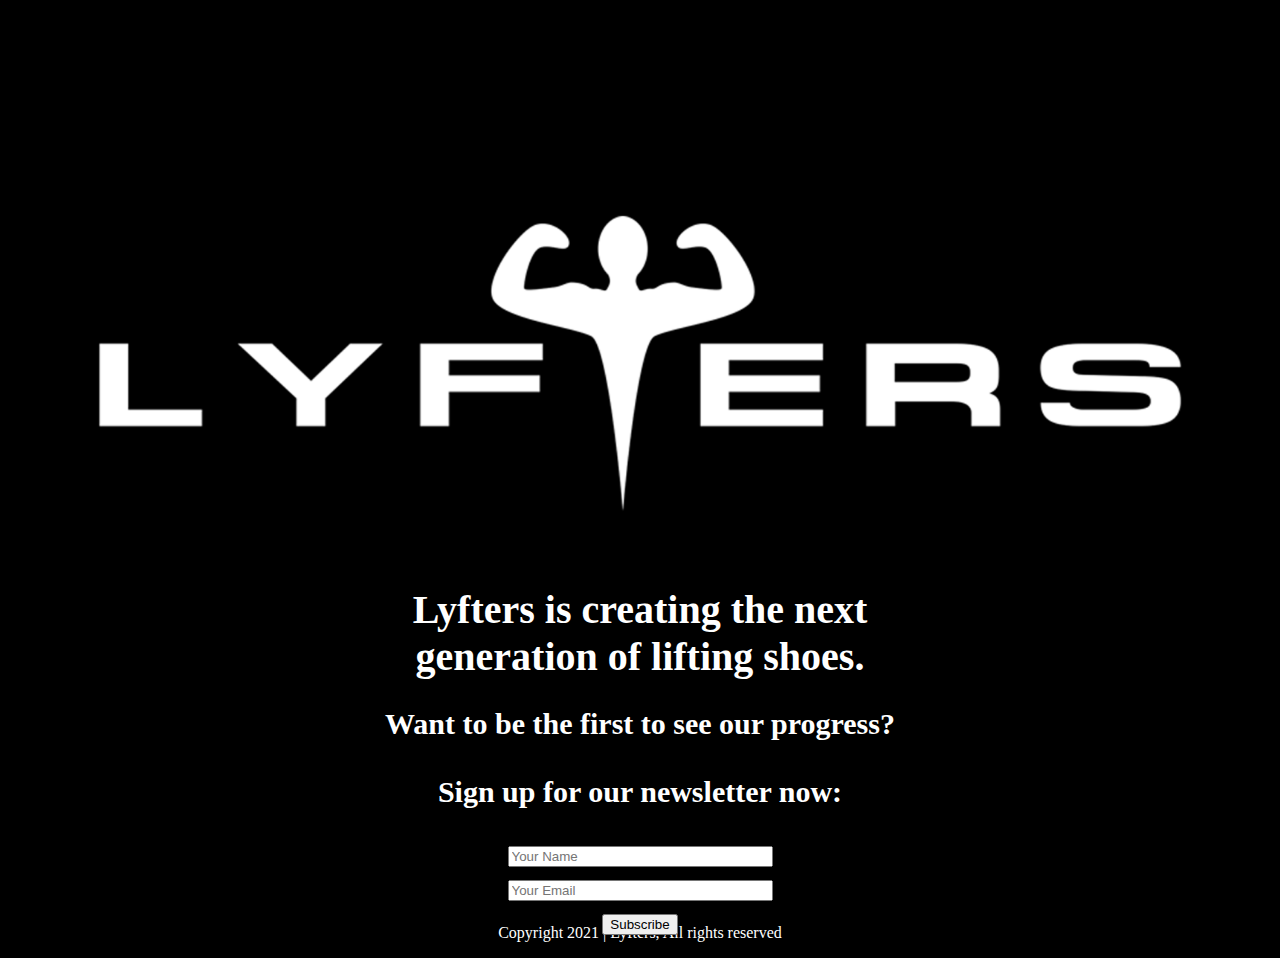
==== Landingpage/index.html @ f77b2d0a "Landing page unfinished" ====
<!DOCTYPE html>
<html lang="en" dir="ltr">
  <head>
    <meta charset="utf-8">
    <title>Lyfters | coming soon...</title>
    <meta name="description" content="Next gen lifting shoes, for serious fitness fanatics, that look good instead of bulky.">
    <link rel="stylesheet" href="stylesheet.css">
    <script type="text/javascript" src="jquery.js"></script>
    <script>
      document.addEventListener('DOMContentLoaded',function()
      {
        $("#newsletter_form").slideDown();
      });
    </script>
  </head>
  <body>
    <div id="page-container">
      <div id="content-wrap">
        <div class="image">
          <img class="logo" src="logo v2 large white.png" alt="Lyfters logo">
        </div>

        <br>

        <div id="newsletter_form">
          <div class="signup">
            <h1>Lyfters is creating the next generation of lifting shoes.</h1>
            <h2>
              Want to be the first to see our progress?
              <br>
              <br>
              Sign up for our newsletter now:
            <h2>
            <form action="signup.php" method="post">
              <input type="text" name="user_name" id="user_name" placeholder="Your Name" size="30">
              <br>
              <input type="text" name="email" id="email" placeholder="Your Email" size="30"/>
              <br>
              <input type="submit" value="Subscribe" name="submit_form"/>
            </form>
          </div>
        </div>
      </div>
    </div>
    <footer>
      <p id="footer">Copyright 2021 | Lyfters, All rights reserved</p>
    </footer>
  </body>

 </html>
---- Landingpage/stylesheet.css ----
body {
  background-color: #000;
}


.logo {
  max-width: 100%;
  height: auto;
  display: block;
  margin-left: auto;
  margin-right: auto;
}

#newsletter_form{
  position:absolute;
  max-width:45%;
  max-height:45%;
  top:20%;
  left:50%;
  overflow:visible;
}

.signup {
  position:relative;
  max-width:100%;
  max-height:100%;
  margin-top: 70%;
  margin-left:-50%;
  text-align: center;
  color: #fff;
  font-size: 30px;
  font-family: Impact, fantasy;
  font-variant:
  clear:both;
}

#page-container {
  position: relative;
  min-height: 100vh;
}

#content-wrap {
  padding-bottom: 2.5rem;    /* Footer height */
}

#footer {
  color: #fff;
  text-align: center;
}

@media screen and (min-width: 601px) {
  div.signup {
    font-size: 20px;
  }
}

/* If the screen size is 600px wide or less, set the font-size of <div> to 30px */
@media screen and (max-width: 600px) {
  div.signup {
    font-size: 10px;
  }
}
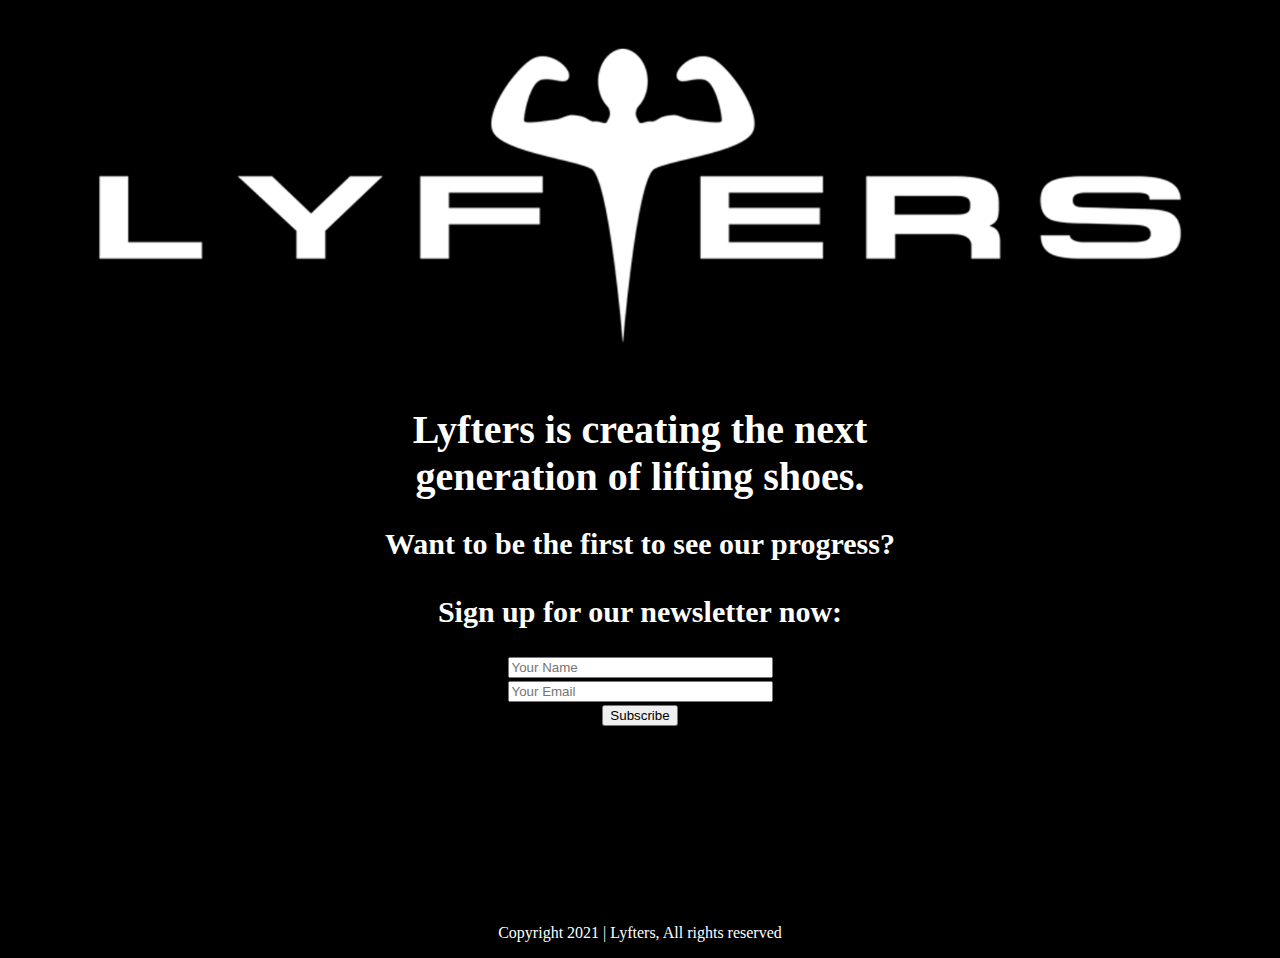
==== commit ed4d995d: "landingspage wijzigingen" ====
--- a/Landingpage/index.html
+++ b/Landingpage/index.html
@@ -30,7 +30,7 @@
               <br>
               <br>
               Sign up for our newsletter now:
-            <h2>
+            </h2>
             <form action="signup.php" method="post">
               <input type="text" name="user_name" id="user_name" placeholder="Your Name" size="30">
               <br>
--- a/Landingpage/stylesheet.css
+++ b/Landingpage/stylesheet.css
@@ -1,5 +1,5 @@
 body {
-  background-color: #000;
+  background-color: #000000;
 }
 
 
@@ -7,15 +7,15 @@
   max-width: 100%;
   height: auto;
   display: block;
-  margin-left: auto;
-  margin-right: auto;
+  margin: 0 auto 0 auto;
+  position: center;
 }
 
 #newsletter_form{
   position:absolute;
   max-width:45%;
   max-height:45%;
-  top:20%;
+  top: 0%;
   left:50%;
   overflow:visible;
 }
@@ -30,8 +30,7 @@
   color: #fff;
   font-size: 30px;
   font-family: Impact, fantasy;
-  font-variant:
-  clear:both;
+  clear: both;
 }
 
 #page-container {
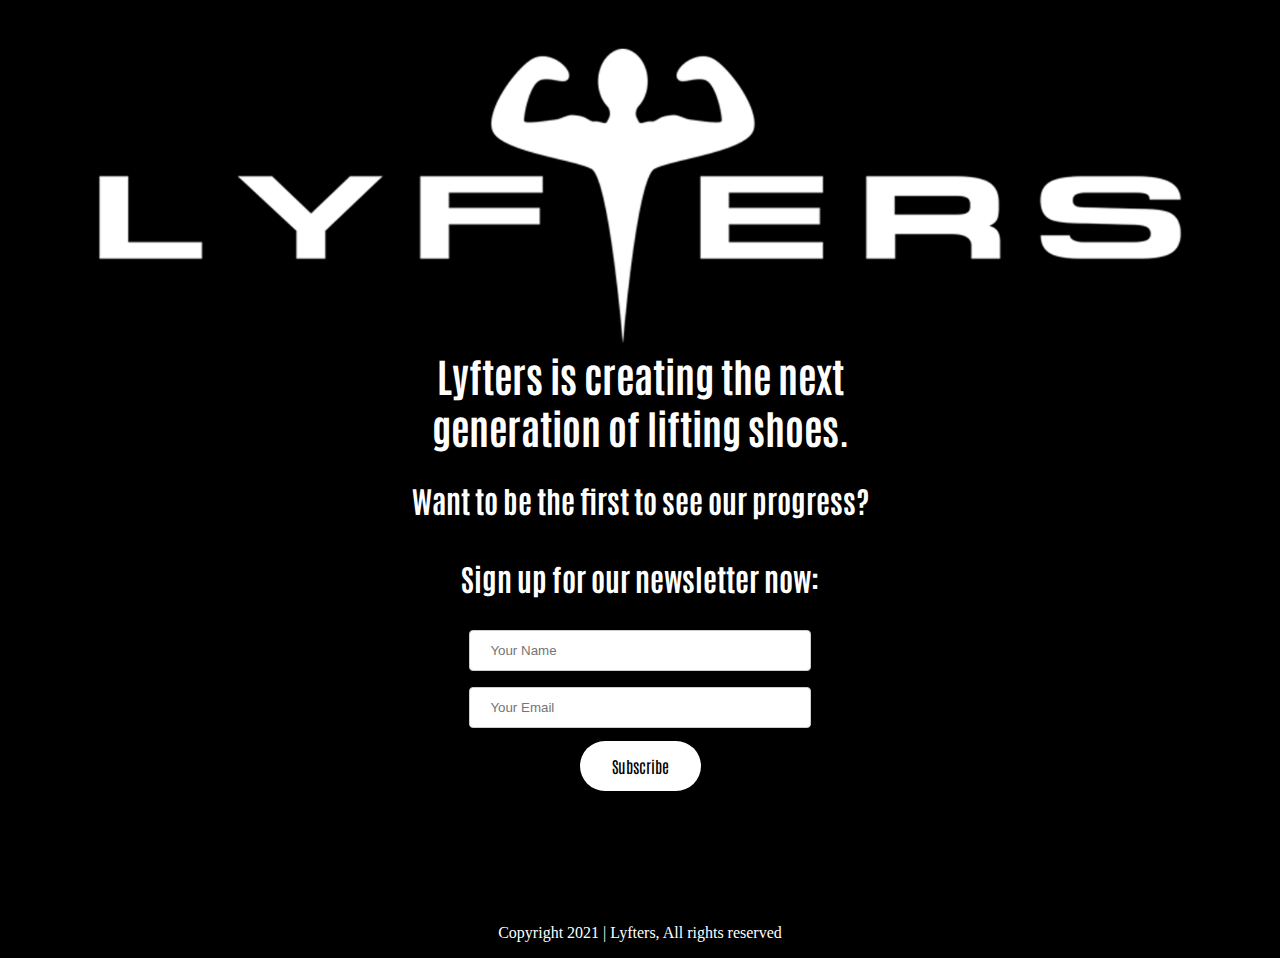
==== commit 0bf74b35: "Landingspage form styling" ====
--- a/Landingpage/index.html
+++ b/Landingpage/index.html
@@ -36,7 +36,7 @@
               <br>
               <input type="text" name="email" id="email" placeholder="Your Email" size="30"/>
               <br>
-              <input type="submit" value="Subscribe" name="submit_form"/>
+              <input class="submit" type="submit" value="Subscribe" name="submit_form"/>
             </form>
           </div>
         </div>
--- a/Landingpage/stylesheet.css
+++ b/Landingpage/stylesheet.css
@@ -1,3 +1,8 @@
+@font-face {
+  font-family: Antonio;
+  src: url("Antonio-VariableFont_wght.ttf");
+}
+
 body {
   background-color: #000000;
 }
@@ -24,13 +29,36 @@
   position:relative;
   max-width:100%;
   max-height:100%;
-  margin-top: 70%;
+  margin-top: 60%;
   margin-left:-50%;
   text-align: center;
   color: #fff;
   font-size: 30px;
-  font-family: Impact, fantasy;
+  font-family: Antonio, fantasy;
   clear: both;
+}
+
+.submit {
+  margin-top: 5px;
+  background-color: #ffffff;
+  color: black;;
+  border: none;
+  padding: 15px 32px;
+  text-align: center;
+  text-decoration: none;
+  display: inline-block;
+  font-size: 16px;
+  font-family: Antonio;
+  border-radius: 50px;
+}
+
+input[type=text] {
+  padding: 12px 20px;
+  margin: 8px 0;
+  display: inline-block;
+  border: 1px solid #ccc;
+  border-radius: 4px;
+  box-sizing: border-box;
 }
 
 #page-container {
@@ -51,6 +79,10 @@
   div.signup {
     font-size: 20px;
   }
+
+  input[type=text] {
+    width: 60%;
+  }
 }
 
 /* If the screen size is 600px wide or less, set the font-size of <div> to 30px */
@@ -58,4 +90,8 @@
   div.signup {
     font-size: 10px;
   }
+
+  input[type=text] {
+    width: 100%;
+  }
 }
